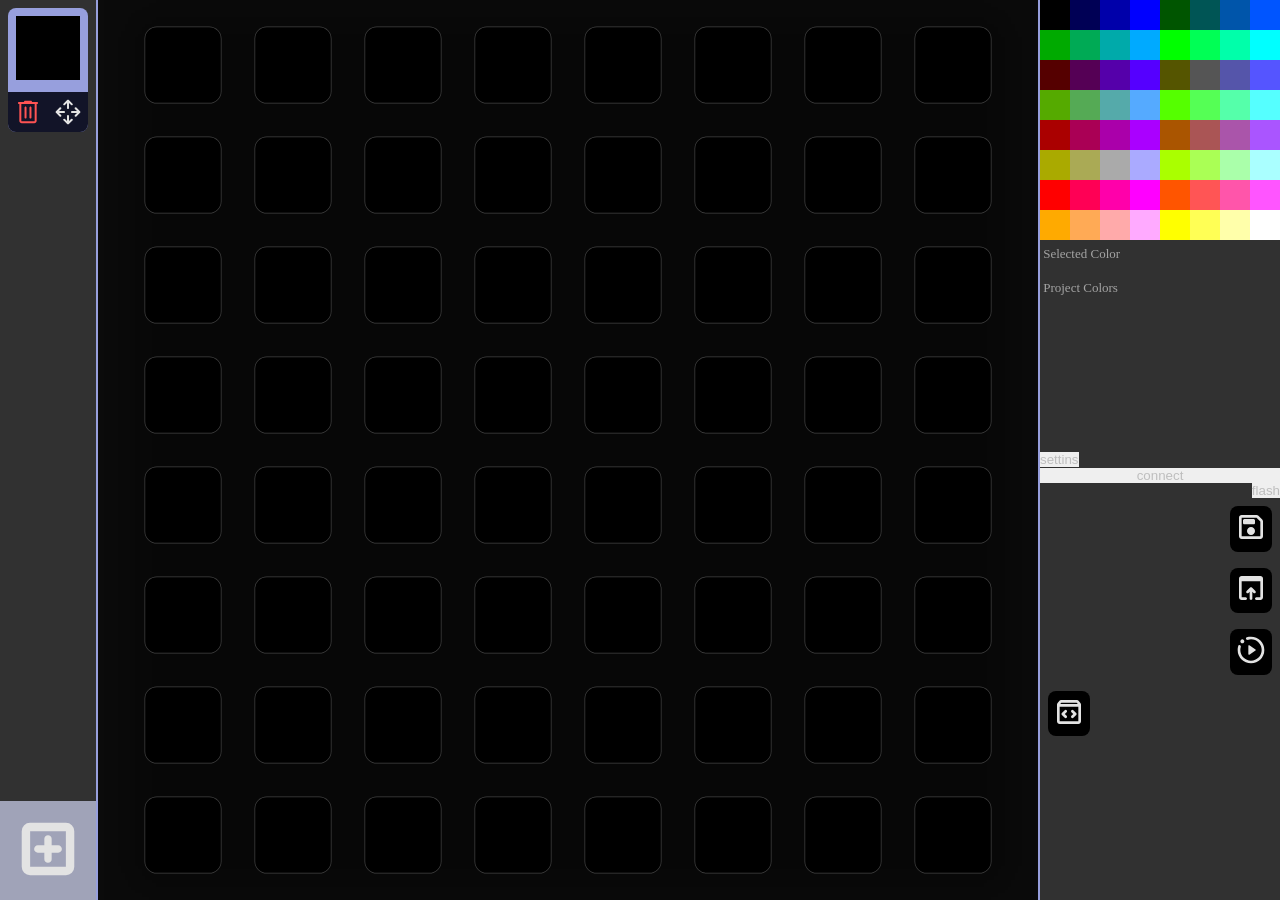
==== index.html @ c3b65a47 "6bit colors working !!!  (also divided arduino script in more than 1 file)" ====
<!DOCTYPE html>
<html lang="en">
<head>
    <meta charset="UTF-8">
    <meta name="viewport" content="width=device-width, initial-scale=1.0">
    <title>strawberry</title>
    <link rel="stylesheet" href="style.css">
    <link rel="stylesheet" href="frames.css">
    <link rel="stylesheet" href="leds.css">
    <link rel="stylesheet" href="dev.css">
    <link rel="stylesheet" href="controls.css">
    <link rel="stylesheet" href="settings.css">
    <link rel="stylesheet" href="error.css">
    <link rel="stylesheet" href="theme.css">
</head>
<body>
    <page>

        <framesPanel class="panel">
            <frames id="frames">
            </frames>
            <button id="addFrame">
                <img class="icon" src="icons/add.svg">
            </button>
        </framesPanel>

        <leds id="leds"></leds>

        <controls class="panel">
            <canvas id="picker"></canvas>
            <smallTitle>selected color</smallTitle>
            <div id="selectedColor"></div>
            <smallTitle>project colors</smallTitle>
            <div id="projectColorsContainer">
                <canvas id="projectColors"></canvas>
            </div>
            
            <button onclick="settings.toggle()">settins</button>
            <buttonGroup>
                <button onclick="serial.connect()" id="connectBtn">connect</button>
                <button id="flash">flash</button>
            </buttonGroup>
            <buttonGroup>
                <div class="iconContainer" data-name="save" onclick="project.export()"><img class="icon" src="icons/save.svg"></div>
                <div class="iconContainer" data-name="open" onclick="leds.import()"><img class="icon" src="icons/open.svg"></div>
                <div class="iconContainer" data-name="preview" onclick="project.preview(1, 0)"><img class="icon" src="icons/preview.svg"></div>
            </buttonGroup>
            <div id="devTools" data-name="dev tools" class="iconContainer">
                <img src="icons/dev.svg" class="icon">
                <div>
                    <div class="iconContainer" onclick="document.querySelector('payloadMonitor').classList.toggle('show')" data-name="payload monitor">
                        <img src="icons/payloadMonitor.svg" class="icon">
                    </div>
                    <div class="iconContainer" onclick="document.querySelector('hexMonitor').classList.toggle('show')" data-name="hex monitor">
                        <img src="icons/binary.svg" class="icon">
                    </div>
                </div>
            </div>
        </controls>

        <div id="addFramePopup">
            <smallTitle>duplicate</smallTitle>
            <grid>
                <div onclick="a = config.settings.slideFramePixelAmount; project.duplicateFrame(-1, -a, -a)"                        ><img src="icons/arrow-top-left.svg"></div>
                <div onclick="a = config.settings.slideFramePixelAmount; project.duplicateFrame(-1,  0, -a)" style="rotate: 180deg;"><img src="icons/arrow-down.svg"></div>
                <div onclick="a = config.settings.slideFramePixelAmount; project.duplicateFrame(-1,  a, -a)" style="rotate: 90deg;" ><img src="icons/arrow-top-left.svg"></div>
                <div onclick="a = config.settings.slideFramePixelAmount; project.duplicateFrame(-1, -a,  0)" style="rotate: 90deg;" ><img src="icons/arrow-down.svg"></div>
                <div onclick="a = config.settings.slideFramePixelAmount; project.duplicateFrame(-1,  0,  0)"                        ><img src="icons/duplicate.svg"></div>
                <div onclick="a = config.settings.slideFramePixelAmount; project.duplicateFrame(-1,  a,  0)" style="rotate: -90deg;"><img src="icons/arrow-down.svg"></div>
                <div onclick="a = config.settings.slideFramePixelAmount; project.duplicateFrame(-1, -a,  a)" style="rotate: -90deg;"><img src="icons/arrow-top-left.svg"></div>
                <div onclick="a = config.settings.slideFramePixelAmount; project.duplicateFrame(-1,  0,  a)"                        ><img src="icons/arrow-down.svg"></div>
                <div onclick="a = config.settings.slideFramePixelAmount; project.duplicateFrame(-1,  a,  a)" style="rotate: 180deg;"><img src="icons/arrow-top-left.svg"></div>
            </grid>
            <smallTitle>movement</smallTitle>
            <input type="range" min="1" max="7" onchange="config.settings.slideFramePixelAmount = this.value" value="1">
            <smallTitle>empty</smallTitle>
            <div onclick="project.addFrame()"><img src="icons/new-empty.svg"></div>
        </div>

        <settings>

        </settings>
    </page>
    <hexMonitor class="window" style="top:100px;left:200px">
        <div class="window-handle">
            <div>
                <input type="text" placeholder="hex" id="hm-hex" onfocus="this.value = ''" oninput="document.getElementById('hm-int').value = parseInt(this.value, 16)">
                <input type="text" placeholder="int" id="hm-int" onfocus="this.value = ''" oninput="document.getElementById('hm-hex').value = parseInt(this.value).toString(16)">
            </div>
            <div>
                <button onclick="serial.clearHistory()">clear</button>
                <button onclick="serial.resetDevice()">reset device</button>
                <button onclick="serial.connect()">connect</button>
                <input type="text" id="inpt" placeholder="send to device">
                <button onclick="serial.send(document.getElementById('inpt').value, false);document.getElementById('inpt').value = ''">send</button>
            </div>
        </div>
        <div id="hexMonitor-content"></div>
    </hexMonitor>
    <payloadMonitor class="window" style="top: 100px; left: 100px;">
        <div class="window-handle">
            <select id="pm-operation" onchange="payloads.updatePMInputs(this.value)"></select>
            <input type="text" id="pm-args" placeholder="args"><br>
            <textarea id="pm-otherData" onmousemove="event.stopPropagation()"></textarea>
            <button onclick="payloads.runPMInputs()">run</button>
        </div>
        <div id="payloadMonitor-content"></div>
    </payloadMonitor>
    <errorPopup hidden>
        <text class="title">Error</text>
    </errorPopup>
    <script src="config.js"></script>
    <script src="scripts.js"></script>
    <script src="eventListeners.js"></script>
    <script src="animations.js"></script>
    <script src="leds.js"></script>
    <script src="settings.js"></script>
    <script src="serial.js"></script>
    <script src="payloads.js"></script>
</body>
</html>
---- style.css ----
* {
    margin: 0;
    padding: 0;
    border: none;
    outline: none;
    transition-behavior: allow-discrete;
    interpolate-size: allow-keywords;
    user-select: none;
    color: var(--txt);
}

body {
    width: 100%;
    height: 100vh;
    overflow: hidden;
    background-color: var(--page-bg);
}

page {
    position: fixed;
    inset: 0;
    display: flex;
    flex-direction: row;
    perspective: 2000px;
}




.icon {
    aspect-ratio: 1;
    width: var(--icon-size);
    height: var(--icon-size);
    user-select: none;
    -webkit-user-drag: none;
}
button:has(.icon) {
    background-color: transparent;
}

buttonGroup {
    display: flex;
    align-items: end;
    flex-direction: column;
}

.iconContainer {
    position: relative;
    background-color: var(--icon-container-bg);
    padding: .3rem;
    margin: .5rem;
    border-radius: .5rem;
}
.iconContainer::before {
    content: attr(data-name);
    position: absolute;
    text-wrap: nowrap;
    background-color: var(--icon-container-bg);
    opacity: 0;
    padding: .5rem;
    border-radius: .5rem;
    top: 50%;
    left: 0;
    translate: -100% -50%;
    transition: var(--transition-normal);
    pointer-events: none;
}
.iconContainer:hover::before {
    opacity: 1;
    translate: calc(-100% - .5rem) -50%;
}



.panel {
    height: 100%;
    outline: .15rem solid var(--clr);
    background-color: #4d4d4d95;
}



input[type='range'] {
    appearance: none;
    position: relative;
    height: var(--slider-height);
    background-color: var(--clr-bg);
    border-radius: var(--slider-height);
    width: calc(100% - var(--element-padding) - var(--element-padding));
    margin: var(--element-padding);
    &::-webkit-slider-thumb{opacity: 0;}

    &::after, &::before {
        content: attr(data-value);
        position: absolute;
        top: 0;
        left: var(--v);
        translate: calc(var(--v) * -1) 0;
        aspect-ratio: 1/1;
        height: var(--slider-height);
        display: flex;
        font-size: calc(var(--slider-height) * .6);
        justify-content: center;
        align-items: center;
        border-radius: 50%;
        scale: .7;
        transition: .1s;
        pointer-events: none;
        color: var(--bg1);
        background-color: var(--clr);
    }
    
    &::before {
        content: '';
    }
    
    &:hover::after, &:hover::before {
        scale: .8;
    }
    &:active::after {
        background-color: var(--clr-d);
        top: -120%;
        scale: 1.1;
        box-shadow: -0.1rem .2rem .5rem -0.1rem black;
    }
    &:active::before {
        scale: .5;
    }
}







smallTitle {
    font-size: small;
    text-align: start;
    padding: var(--element-padding);
    margin-top: var(--title-margin-small);
    text-transform: capitalize;
    color: var(--txt1);
}
smallTitle:first-child{
    margin-top: 0;
}
---- frames.css ----
framesPanel > *{
    box-sizing: border-box;
    width: var(--frames-width);
}

framesPanel {
    padding-bottom: var(--frames-width);
    position: fixed;
    z-index: 2;
}

#frames {
    overflow: scroll;
    display: inline-block;
    height: 100%;
}

.frame {
    width: calc(var(--frames-width) - 1rem);
    height: calc(var(--frames-width) - 1rem);
    margin: .5rem;
    border-radius: .5rem;
    overflow: hidden;
    transition: var(--transition-normal);
    
    canvas {
        aspect-ratio: 1/1;
        image-rendering: pixelated;
        padding: .5rem;
        width: calc(100% - 1rem);
    }
    button {
        background: var(--bg0);
        width: 50%;
        display: inline-flex;
        justify-content: center;
        align-items: center;
        aspect-ratio: 1/1;

        img {
            width: min(100%, var(--icon-size));
        }
    }
}
.frame:last-child{
    margin-bottom: calc(var(--frames-width) + 1rem);
}

.frame.selected {
    background-color: var(--clr);
    height: auto;
}






#addFrame {
    position: fixed;
    bottom: 0;
    left: 0;
    aspect-ratio: 1/1;
    background-color: var(--clr-d);
    padding: .5rem;
    transition: var(--transition-normal);

    img {
        width: 100%;
        height: 100%;
        scale: .8;
    }

    &:hover {
        background-color: var(--clr);
    }
}




#addFramePopup {
    display: inline-flex;
    background-color: var(--bg1);
    position: absolute;
    bottom: 50%;
    left: 50%;
    translate: -50% 50%;
    flex-direction: column;
    padding: var(--ui-view-border-padding);
    border-radius: var(--ui-view-border-padding);
    border: .15rem solid var(--clr);
    box-shadow: 0 .1rem 1.5rem black;
    will-change: contents;
    transition: opacity var(--transition-normal), scale var(--transition-normal);

    width: calc(var(--icon-size) * 3);

    pointer-events: none;
    opacity: 0;
    scale: .7;
    &.show {
        pointer-events: all;
        opacity: 1;
        scale: 1;
    }

    grid {
        display: grid;
        grid-template-columns: auto auto auto;
    }

    div {
        aspect-ratio: 1/1;
        width: var(--icon-size);
        position: relative;

        img {
            opacity: .8;
            scale: .8;
            transition: var(--transition-fast), filter 0s;
            width: 100%;
            height: 100%;
            position: absolute;
            top: 50%;
            left: 50%;
            translate: -50% -50%;
        }
    }
    div:hover img {
        opacity: 1;
        scale: .9;
    }
    grid:hover div:not(:hover) img {
        scale: .7;
        opacity: .6;
    }
    div:active img {
        opacity: .2;
    }



    &::before { /* bigger hitbox */
        background-color: var(--hitbox-bg);
        position: absolute;
        height: 100%;
        width: 100%;
        top: 50%;
        left: 50%;
        translate: -50% -50%;
        padding: var(--hitbox-size);
        content: '';
    }
}
---- leds.css ----
#leds {
    display: grid;
    height: min(var(--leds-max-w), var(--page-height));
    grid-template-columns: repeat(8, auto);
    aspect-ratio: 1/1;
    rotate: var(--leds-rotation);
    transition:
        var(--transition-settings),
        rotate var(--transition-ledsRotation);
    position: absolute;
    top: 50%;
    left: calc(calc(100% - var(--controls-width) - var(--frames-width)) / 2 + var(--frames-width));
    translate: -50% -50%;
    background-color: var(--page-bg);

    &.transitionColors led {
        transition: all var(--transition-settings);
    }
    &:not(.transitionColors) led {
        transition-delay: 0s !important;
    }
}
@property --leds-rotation {
  syntax: "<angle>";
  inherits: true;
  initial-value: 0deg;
}


#leds-light-bleed {
    position: absolute;
    top: 50%;
    left: 50%;
    translate: -50% -50%;
    width: 200%;
    pointer-events: none;
    z-index: -64;
    opacity: .3;
    transition: opacity var(--transition-normal);
    transition-delay: var(--transition-settings);
}


@property --translate-x {
    syntax: "<length-percentage>";
    inherits: true;
    initial-value: 0%;
}
@property --translate-y {
    syntax: "<length-percentage>";
    inherits: true;
    initial-value: 0%;
}
led {
    --translate-x: 0%;
    --translate-y: 0%;
    transition: all var(--transition-normal), background-color 0s;
    rotate: calc(var(--leds-rotation) * -1);
    scale: .7;
    border-radius: 16%;
    translate: var(--translate-x) var(--translate-y);
    border: .1rem solid #ffffff40;
}
#leds[funAnimation] > led {
    transition: all var(--transition-ledsRotation);
    animation: 
        topBottom 2s infinite,
        leftRight 2s infinite,
        rotate 2s infinite;
}

@keyframes shrink {
    0%, 100% {
        transform: scale(1);
    }
    50% {
        transform: scale(0.7);
    }
}

@keyframes topBottom {
    25% {
        --translate-y: -25%;
    }
    75% {
        --translate-y: 25%;
    }
}
@keyframes leftRight {
    25% {
        --translate-x: -25%;
    }
    50% {
        --translate-x: 25%;
    }
}
@keyframes rotate {
    25% {
        border-radius: 1rem;
        rotate: 0deg;
    }
    32% {
        rotate: 360deg;
        border-radius: 50%;
    }
    39% {
        border-radius: 1rem;
    }
    69% {
        rotate: 0deg;
    }
}

#leds[checkbox] {
    led {
        background-color: transparent !important;
    }
    led:nth-child(23),
    led:nth-child(26),
    led:nth-child(30),
    led:nth-child(35),
    led:nth-child(37),
    led:nth-child(44) {
        background-color: #14b72c !important;
        scale: 1;
        animation: none;
    }
}



#picker {
    width: 15rem;
    image-rendering: pixelated;
}
---- dev.css ----
.window {
    backdrop-filter: blur(2rem);
    resize: both;
    display: none;
}
.window.show {
    display: inline-block;
}




payloadMonitor {
    position: fixed;
    left: 0;
    top: 0;
    max-width: 30rem;
    min-width: 15rem;
    min-height: 5rem;
    max-height: 65%;
    background-color: #22222227;
    overflow: scroll;

    input, button {
        padding: .2rem .4rem;
        margin: .2rem .1rem;
    }
    >div:nth-child(1) {
        position: sticky;
        padding: .5rem;
        top: 0;
        backdrop-filter: blur(2rem);
    }
}

#hexMonitor-content {
    background-color: #000000;
    color: white;
    max-width: 40rem;
    message {
        display: grid;
        grid-template-columns: repeat(8, auto);
        
        byte {
            padding: .5rem 0;
            display: flex;
            align-items: center;
            justify-content: center;
            flex-direction: column;
        }

    }

    .sent {
        background-color: #7a6114;
    }
    .received {
        background-color: #108028;
    }
}



hexMonitor {
    position: fixed;
    left: 0;
    top: 0;
    max-width: 30rem;
    min-width: 15rem;
    min-height: 5rem;
    max-height: 65%;
    background-color: #22222227;
    overflow: scroll;

    input, button {
        padding: .2rem .4rem;
        margin: .2rem .1rem;
    }
    >div:nth-child(1) {
        position: sticky;
        padding: .5rem;
        top: 0;
        backdrop-filter: blur(2rem);
    }
}

#hexMonitor-content {
    background-color: #000000;
    color: white;
    max-width: 40rem;
    message {
        display: grid;
        grid-template-columns: repeat(8, auto);
        
        byte {
            padding: .5rem 0;
            display: flex;
            align-items: center;
            justify-content: center;
            flex-direction: column;
        }

    }

    .sent {
        background-color: #7a6114;
    }
    .received {
        background-color: #108028;
    }
}
---- controls.css ----
controls {
    width: var(--controls-width);
    position: fixed;
    right: 0;
}



#selectedColor {
    height: 1rem;
    width: 100%;
    
}


#connectBtn {
    width: 100%;
}

#devTools {
    display: inline-block;
    position: relative;

    > div {
        position: absolute;
        translate: .5rem -70%;
        top: 0;
        opacity: 0;
        transition: var(--transition-normal);
        height: 0;
        right: 0;
        overflow: hidden;
    }
    &:hover > div {
        opacity: 1;
        height: auto;
        translate: .5rem -100%;
        padding: 0 0 0 8rem;
    }
}
---- settings.css ----
settings {
    height: min(var(--leds-max-w), var(--page-height));
    aspect-ratio: 1/1;
    position: absolute;
    top: 50%;
    left: calc(calc(100% - var(--controls-width) - var(--frames-width)) / 2 + var(--frames-width));
    translate: -50% -50%;
    transition: var(--transition-settings);
    background-image: url(settingsTest.png);
    transition-delay: opacity calc(var(--transition-settings) / 2);

    pointer-events: none;
    mix-blend-mode: darken;
    opacity: 0;
}


page.showSettings {
    leds {
        left: 50% !important;
        background-color: #000;

        led {
            scale: 1;
            border-radius: 0;
            background-color: #fff !important;
        }

        #leds-light-bleed {
            opacity: 0;
            transition-delay: 0s;
        }
    }

    settings {
        left: 50%;
        opacity: 1;
        transition-delay: 0s;
    }


    framesPanel, controls {
        opacity: .1;
        /* z-index: -10; */
    }
}
---- error.css ----
errorPopup {
    position: fixed;
    top: 50%;
    left: 50%;
    translate: -50% -50%;
    background-color: #3e0909;
    padding: var(--ui-view-border-padding);
    animation:
        errorShow 1s ease,
        errorMove 1s ease-in-out infinite 1s;
}
errorPopup:hover {
    animation-play-state: paused;
}

@keyframes errorShow {
    0%, 100% {
        translate: -40% -50%;
    }
    50% {
        translate: -60% -50%;
    }
}


@keyframes errorMove {
    0%, 50%, 100% {
        translate: -50% -50%;
    }
    25% {
        translate: -70% -50%;
    }
    75% {
        translate: -30% -50%;
    }
    13% {
        translate: -60% -70%;
    }
    37% {
        translate: -60% -30%;
    }
    63% {
        translate: -40% -70%;
    }
    87% {
        translate: -40% -30%;
    }
}
---- theme.css ----
:root {
    --clr-base: oklch(0.72 0.09 277.96);

    --clr: oklch(from var(--clr-base) min(0.85, l) min(0.2, c) h);
    --bg0: oklch(from var(--clr) 0.20 min(0.04, c) h);
    --bg1: oklch(from var(--clr) 0.25 min(0.03, c) h);
    --txt: oklch(from var(--clr) 0.8 0 0);
    --txt1: oklch(from var(--txt) calc(l * 0.9) c h);
    --clr-d: oklch(from var(--clr) l calc(c / 3) h);
    --clr-bg: oklch(86.07% 0.0001 271.152 / 0.178);


    --page-bg: oklch(0.15 0 0);
    --hitbox-bg: #f4000000;

    --icon-container-bg: #000;

    --ui-view-border-padding: .6rem;
    --element-padding: .2rem;
    --icon-size: 2rem;
    --hitbox-size: 2rem;

    --frames-width: 6rem;
    --controls-width: 15rem;
    --page-height: 100vh;
    --leds-margin: 2rem;
    --leds-max-w: calc(100vw - var(--controls-width) - var(--frames-width) - 2*var(--leds-margin));

    --settings-border-radius: 1rem;

    --slider-height: 1.5rem;

    --title-margin-small: .6rem;
}
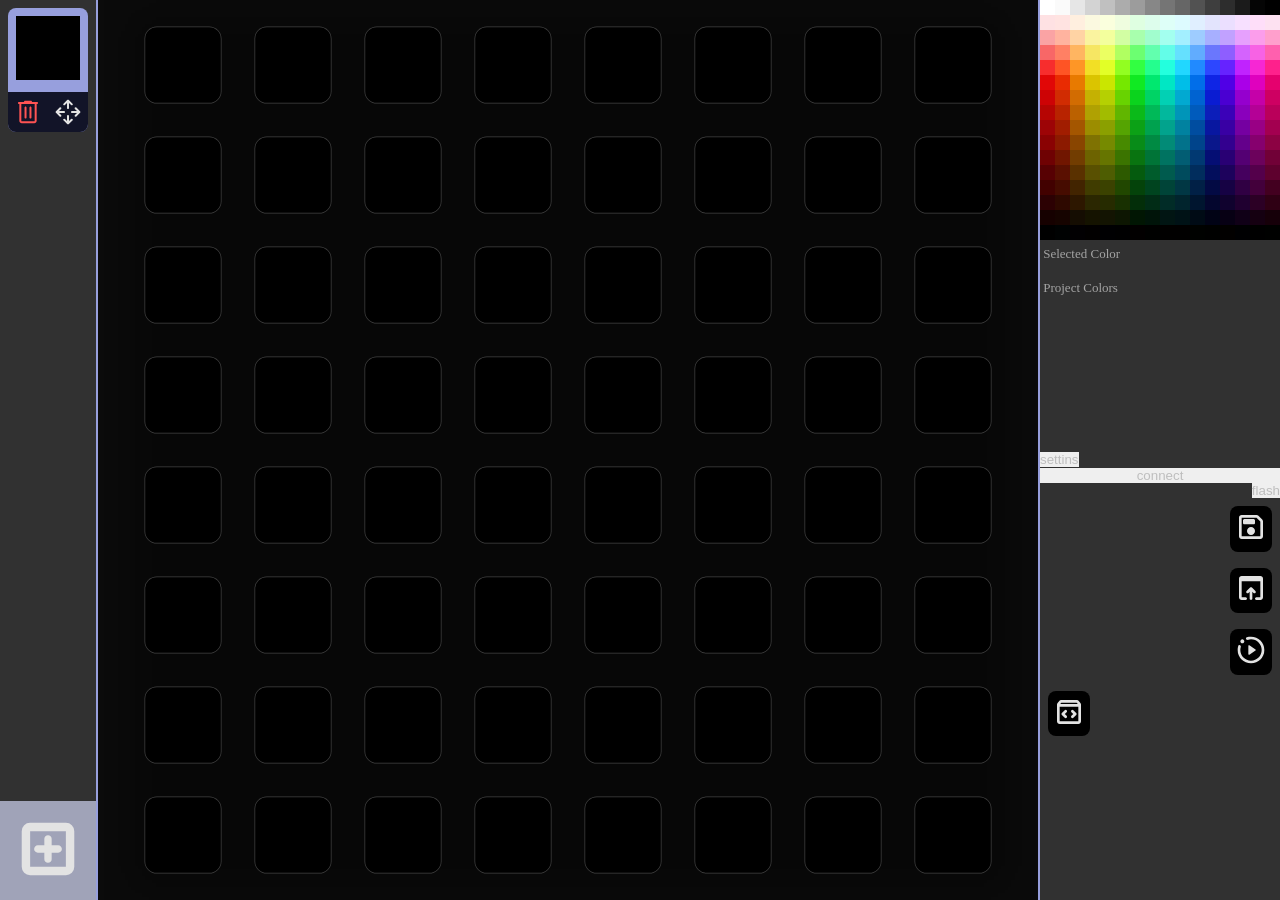
==== commit 604a3473: "8b colors aligned, brightness control and max power check :) <3" ====
--- a/index.html
+++ b/index.html
@@ -77,9 +77,59 @@
             <div onclick="project.addFrame()"><img src="icons/new-empty.svg"></div>
         </div>
 
-        <settings>
-
-        </settings>
+        <settingsContainer>
+            <settings>
+                <button onclick="settings.toggle()">exit</button>
+                <setting>
+                    <description>
+                        project start
+                    </description>
+                    <input id="setting-projectStart" type="number" min="2" max="5120" value="2">
+                </setting>
+                    <description>
+                        delay in between frames
+                    </description>
+                    <input id="setting-framesDelay" type="range" min="0" max="100" value="16">
+                </setting>
+                    <description>
+                        max brightness (could be lower depending on the power source)
+                    </description>
+                    <input id="setting-maxBrightness" type="range" min="0" max="250" value="10">
+                </setting>
+                <smallTitle>mode byte</smallTitle>
+                <setting>
+                    <description>
+                        play animation instead of water when booting
+                    </description>
+                    <input id="setting-defaultModeBooting" type="checkbox" >
+                </setting>
+                <setting>
+                    <description>
+                        auto brightness
+                    </description>
+                    <input id="setting-autoBrightness" type="checkbox" >
+                </setting>
+                <setting>
+                    <description>
+                        animation rotation
+                    </description>
+                    <input id="setting-animationRotation" type="range" min="-1" value="0" max="2">
+                </setting>
+                <setting>
+                    <description>
+                        use the button to switch between water and animation
+                    </description>
+                    <input id="setting-buttonSwitchMode" type="checkbox" >
+                </setting>
+                <smallTitle>website settings</smallTitle>
+                <setting>
+                    <description>
+                        background color
+                    </description>
+                    <input id="setting-buttonSwitchMode" type="checkbox" >
+                </setting>
+            </settings>
+        </settingsContainer>
     </page>
     <hexMonitor class="window" style="top:100px;left:200px">
         <div class="window-handle">
--- a/leds.css
+++ b/leds.css
@@ -16,10 +16,12 @@
     background-color: var(--page-bg);
 
     &.transitionColors led {
-        transition: all var(--transition-settings);
+        transition:
+            all calc(var(--transition-settings)) var(--delay),
+            background-color calc(var(--transition-settings)) var(--delay);
     }
     &:not(.transitionColors) led {
-        transition-delay: 0s !important;
+        transition-delay: var(--delay), 0s !important;
     }
 }
 @property --leds-rotation {
@@ -56,12 +58,14 @@
 led {
     --translate-x: 0%;
     --translate-y: 0%;
-    transition: all var(--transition-normal), background-color 0s;
+    --delay: 0s;
+    transition: all var(--transition-normal) var(--delay), background-color 0s 0s;
     rotate: calc(var(--leds-rotation) * -1);
     scale: .7;
     border-radius: 16%;
     translate: var(--translate-x) var(--translate-y);
     border: .1rem solid #ffffff40;
+    outline: 1px solid transparent;
 }
 #leds[funAnimation] > led {
     transition: all var(--transition-ledsRotation);
--- a/settings.css
+++ b/settings.css
@@ -1,17 +1,18 @@
-settings {
+settingsContainer {
     height: min(var(--leds-max-w), var(--page-height));
     aspect-ratio: 1/1;
     position: absolute;
     top: 50%;
     left: calc(calc(100% - var(--controls-width) - var(--frames-width)) / 2 + var(--frames-width));
     translate: -50% -50%;
-    transition: var(--transition-settings);
-    background-image: url(settingsTest.png);
-    transition-delay: opacity calc(var(--transition-settings) / 2);
+    transition: all var(--transition-settings), opacity calc(var(--transition-settings) * 0.5);
+    transition-delay: 0s, calc(var(--transition-settings) * 0.5);
 
     pointer-events: none;
     mix-blend-mode: darken;
     opacity: 0;
+    border-radius: var(--settings-border-radius);
+    outline: var(--settings-border-radius) solid var(--page-bg);
 }
 
 
@@ -19,11 +20,15 @@
     leds {
         left: 50% !important;
         background-color: #000;
+        width: var(--settings-width);
+        height: var(--settings-height) !important;
+        border-radius: var(--settings-border-radius);
 
         led {
             scale: 1;
             border-radius: 0;
             background-color: #fff !important;
+            outline: 1px solid #fff;
         }
 
         #leds-light-bleed {
@@ -32,10 +37,13 @@
         }
     }
 
-    settings {
+    settingsContainer {
         left: 50%;
         opacity: 1;
-        transition-delay: 0s;
+        pointer-events: all;
+        transition-delay: 0s, 0s;
+        width: var(--settings-width);
+        height: var(--settings-height);
     }
 
 
@@ -43,4 +51,19 @@
         opacity: .1;
         /* z-index: -10; */
     }
+}
+
+
+
+
+
+settingscontainer {
+    background-color: var(--bg1);
+    padding: 2rem;
+    box-sizing: border-box;
+}
+settings {
+    background-color: red;
+    display: flex;
+    flex-direction: column;
 }
--- a/theme.css
+++ b/theme.css
@@ -26,7 +26,9 @@
     --leds-margin: 2rem;
     --leds-max-w: calc(100vw - var(--controls-width) - var(--frames-width) - 2*var(--leds-margin));
 
-    --settings-border-radius: 1rem;
+    --settings-border-radius: 2.5rem;
+    --settings-width: 40vw;
+    --settings-height: 40vw;
 
     --slider-height: 1.5rem;
 
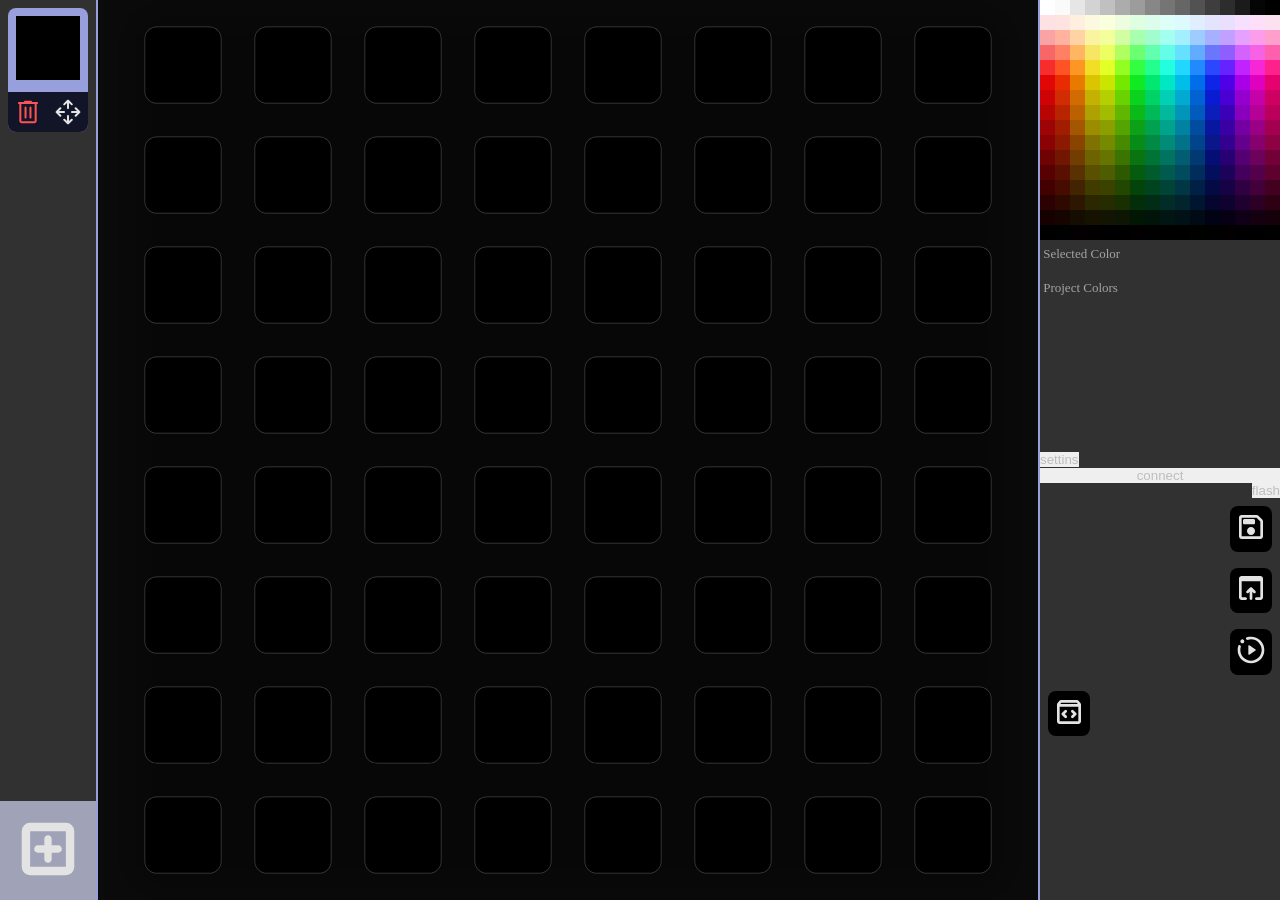
==== commit a1be1987: "flashing progress bar and code improvements" ====
--- a/index.html
+++ b/index.html
@@ -38,7 +38,7 @@
             <button onclick="settings.toggle()">settins</button>
             <buttonGroup>
                 <button onclick="serial.connect()" id="connectBtn">connect</button>
-                <button id="flash">flash</button>
+                <button id="flash" onclick="project.flash()">flash</button>
             </buttonGroup>
             <buttonGroup>
                 <div class="iconContainer" data-name="save" onclick="project.export()"><img class="icon" src="icons/save.svg"></div>
@@ -89,37 +89,37 @@
                     <description>
                         delay in between frames
                     </description>
-                    <input id="setting-framesDelay" type="range" min="0" max="100" value="16">
+                    <input id="setting-framesDelay" type="range" min="0" max="100" value="16" onchange="project.settings.frameDelay = parseInt(this.value)">
                 </setting>
                     <description>
                         max brightness (could be lower depending on the power source)
                     </description>
-                    <input id="setting-maxBrightness" type="range" min="0" max="250" value="10">
+                    <input id="setting-maxBrightness" type="range" min="0" max="250" value="10" onchange="project.settings.brightness = parseInt(this.value)">
                 </setting>
                 <smallTitle>mode byte</smallTitle>
                 <setting>
                     <description>
                         play animation instead of water when booting
                     </description>
-                    <input id="setting-defaultModeBooting" type="checkbox" >
+                    <input id="setting-defaultModeBooting" type="checkbox" onchange="project.settings.playAnimationOnBoot = this.checked">
                 </setting>
                 <setting>
                     <description>
                         auto brightness
                     </description>
-                    <input id="setting-autoBrightness" type="checkbox" >
+                    <input id="setting-autoBrightness" type="checkbox" onchange="project.settings.autoBrightness = this.checked">
                 </setting>
                 <setting>
                     <description>
                         animation rotation
                     </description>
-                    <input id="setting-animationRotation" type="range" min="-1" value="0" max="2">
+                    <input id="setting-animationRotation" type="range" min="-1" value="0" max="2" onchange="project.settings.animationRotation = parseInt(this.value)">
                 </setting>
                 <setting>
                     <description>
                         use the button to switch between water and animation
                     </description>
-                    <input id="setting-buttonSwitchMode" type="checkbox" >
+                    <input id="setting-buttonSwitchMode" type="checkbox" onchange="project.settings.buttonSwitchMode = this.checked">
                 </setting>
                 <smallTitle>website settings</smallTitle>
                 <setting>
@@ -131,6 +131,17 @@
             </settings>
         </settingsContainer>
     </page>
+
+
+    <flashingStatus>
+        <progress id="flashingStatus-progressBar"></progress>
+        <div>
+            <status id="flashingStatus-status"></status>
+            <count id="flashingStatus-count"></count>
+        </div>
+    </flashingStatus>
+
+
     <hexMonitor class="window" style="top:100px;left:200px">
         <div class="window-handle">
             <div>
@@ -140,6 +151,7 @@
             <div>
                 <button onclick="serial.clearHistory()">clear</button>
                 <button onclick="serial.resetDevice()">reset device</button>
+                <button onclick="serial.sendToDownloadMode()">dwl mode</button>
                 <button onclick="serial.connect()">connect</button>
                 <input type="text" id="inpt" placeholder="send to device">
                 <button onclick="serial.send(document.getElementById('inpt').value, false);document.getElementById('inpt').value = ''">send</button>
@@ -153,6 +165,7 @@
             <input type="text" id="pm-args" placeholder="args"><br>
             <textarea id="pm-otherData" onmousemove="event.stopPropagation()"></textarea>
             <button onclick="payloads.runPMInputs()">run</button>
+            <button onclick="payloads.updatePMHistory()">update history</button>
         </div>
         <div id="payloadMonitor-content"></div>
     </payloadMonitor>
--- a/style.css
+++ b/style.css
@@ -17,12 +17,18 @@
     background-color: var(--page-bg);
 }
 
+body.flashing {
+    --page-height: calc(100vh - var(--flashing-status-height))
+}
 page {
     position: fixed;
-    inset: 0;
     display: flex;
     flex-direction: row;
-    perspective: 2000px;
+    top: 0;
+    left: 0;
+    right: 0;
+    transition: height var(--transition-normal);
+    height: var(--page-height);
 }
 
 
--- a/frames.css
+++ b/frames.css
@@ -7,7 +7,16 @@
     padding-bottom: var(--frames-width);
     position: fixed;
     z-index: 2;
+    transition: var(--transition-normal);
 }
+
+
+body.flashing framesPanel, page.showSettings framesPanel {
+    translate: -100% 0;
+    opacity: 0;
+}
+
+
 
 #frames {
     overflow: scroll;
--- a/leds.css
+++ b/leds.css
@@ -1,11 +1,8 @@
-
-
 #leds {
     display: grid;
     height: min(var(--leds-max-w), var(--page-height));
     grid-template-columns: repeat(8, auto);
     aspect-ratio: 1/1;
-    rotate: var(--leds-rotation);
     transition:
         var(--transition-settings),
         rotate var(--transition-ledsRotation);
@@ -24,11 +21,17 @@
         transition-delay: var(--delay), 0s !important;
     }
 }
-@property --leds-rotation {
-  syntax: "<angle>";
-  inherits: true;
-  initial-value: 0deg;
+
+body.flashing #leds {
+    left: 50%;
+    pointer-events: none;
+
+    #leds-light-bleed {
+        opacity: 0;
+    }
 }
+
+
 
 
 #leds-light-bleed {
@@ -60,14 +63,13 @@
     --translate-y: 0%;
     --delay: 0s;
     transition: all var(--transition-normal) var(--delay), background-color 0s 0s;
-    rotate: calc(var(--leds-rotation) * -1);
     scale: .7;
     border-radius: 16%;
     translate: var(--translate-x) var(--translate-y);
     border: .1rem solid #ffffff40;
     outline: 1px solid transparent;
 }
-#leds[funAnimation] > led {
+body.flashing #leds > led {
     transition: all var(--transition-ledsRotation);
     animation: 
         topBottom 2s infinite,
@@ -139,3 +141,23 @@
     width: 15rem;
     image-rendering: pixelated;
 }
+
+
+flashingStatus {
+    width: 100%;
+    height: var(--flashing-status-height);
+    top: var(--page-height);
+    position: fixed;
+    transition: top var(--transition-normal);
+
+    display: flex;
+    flex-direction: column-reverse;
+
+    & > * {
+        width: 100%;
+    }
+    div {
+        display: flex;
+        justify-content: space-between;
+    }
+}
--- a/controls.css
+++ b/controls.css
@@ -2,8 +2,13 @@
     width: var(--controls-width);
     position: fixed;
     right: 0;
+    transition: var(--transition-normal);
 }
 
+body.flashing controls, page.showSettings controls {
+    translate: 100% 0;
+    opacity: 0;
+}
 
 
 #selectedColor {
--- a/settings.css
+++ b/settings.css
@@ -46,11 +46,6 @@
         height: var(--settings-height);
     }
 
-
-    framesPanel, controls {
-        opacity: .1;
-        /* z-index: -10; */
-    }
 }
 
 
--- a/theme.css
+++ b/theme.css
@@ -26,6 +26,8 @@
     --leds-margin: 2rem;
     --leds-max-w: calc(100vw - var(--controls-width) - var(--frames-width) - 2*var(--leds-margin));
 
+    --flashing-status-height: 3rem;
+
     --settings-border-radius: 2.5rem;
     --settings-width: 40vw;
     --settings-height: 40vw;
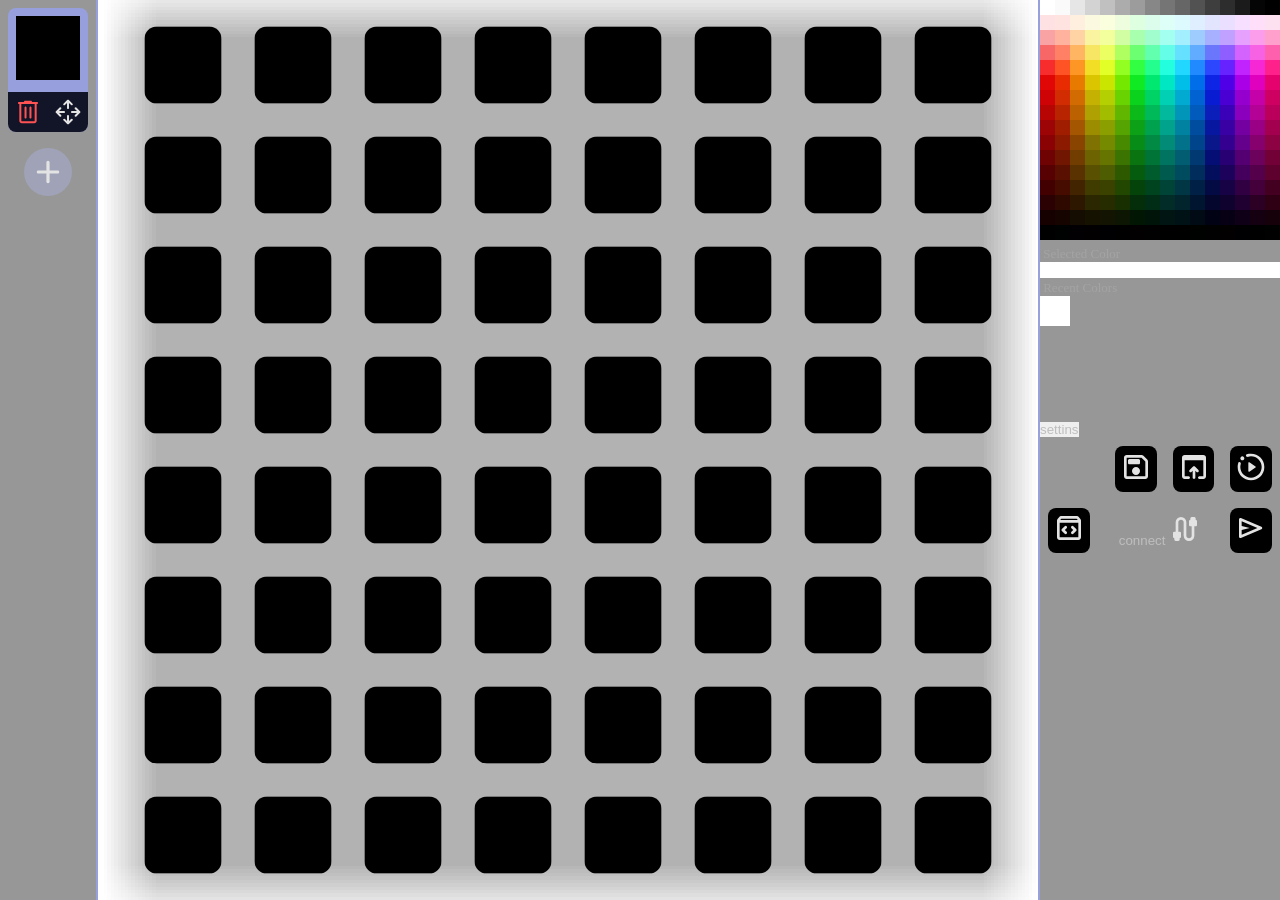
==== commit b00c9038: "added recents colors" ====
--- a/index.html
+++ b/index.html
@@ -30,32 +30,34 @@
             <canvas id="picker"></canvas>
             <smallTitle>selected color</smallTitle>
             <div id="selectedColor"></div>
-            <smallTitle>project colors</smallTitle>
-            <div id="projectColorsContainer">
-                <canvas id="projectColors"></canvas>
+            <smallTitle>recent colors</smallTitle>
+            <div id="recentColorsContainer">
+                <canvas id="recentColors"></canvas>
             </div>
             
             <button onclick="settings.toggle()">settins</button>
-            <buttonGroup>
-                <button onclick="serial.connect()" id="connectBtn">connect</button>
-                <button id="flash" onclick="project.flash()">flash</button>
-            </buttonGroup>
             <buttonGroup>
                 <div class="iconContainer" data-name="save" onclick="project.export()"><img class="icon" src="icons/save.svg"></div>
                 <div class="iconContainer" data-name="open" onclick="leds.import()"><img class="icon" src="icons/open.svg"></div>
                 <div class="iconContainer" data-name="preview" onclick="project.preview(1, 0)"><img class="icon" src="icons/preview.svg"></div>
             </buttonGroup>
-            <div id="devTools" data-name="dev tools" class="iconContainer">
-                <img src="icons/dev.svg" class="icon">
-                <div>
-                    <div class="iconContainer" onclick="document.querySelector('payloadMonitor').classList.toggle('show')" data-name="payload monitor">
-                        <img src="icons/payloadMonitor.svg" class="icon">
-                    </div>
-                    <div class="iconContainer" onclick="document.querySelector('hexMonitor').classList.toggle('show')" data-name="hex monitor">
-                        <img src="icons/binary.svg" class="icon">
+
+            <buttonGroup>
+                <div id="devTools" data-name="dev tools" class="iconContainer">
+                    <img src="icons/dev.svg" class="icon">
+                    <div>
+                        <div class="iconContainer" onclick="document.querySelector('payloadMonitor').classList.toggle('show')" data-name="payload monitor">
+                            <img src="icons/payloadMonitor.svg" class="icon">
+                        </div>
+                        <div class="iconContainer" onclick="document.querySelector('hexMonitor').classList.toggle('show')" data-name="hex monitor">
+                            <img src="icons/binary.svg" class="icon">
+                        </div>
                     </div>
                 </div>
-            </div>
+
+                <button onclick="serial.connect()" id="connectBtn">connect <img class="icon" src="icons/cable.svg"></button>
+                <div class="iconContainer" data-name="flash" id="flash" onclick="project.flash()"><img class="icon" src="icons/flash.svg"></div>
+            </buttonGroup>
         </controls>
 
         <div id="addFramePopup">
--- a/style.css
+++ b/style.css
@@ -8,6 +8,8 @@
     interpolate-size: allow-keywords;
     user-select: none;
     color: var(--txt);
+    user-drag: none;
+    -webkit-user-drag: none;
 }
 
 body {
@@ -47,8 +49,9 @@
 
 buttonGroup {
     display: flex;
-    align-items: end;
-    flex-direction: column;
+    align-items: center;
+    justify-content: end;
+    flex-direction: row;
 }
 
 .iconContainer {
--- a/frames.css
+++ b/frames.css
@@ -4,10 +4,11 @@
 }
 
 framesPanel {
-    padding-bottom: var(--frames-width);
     position: fixed;
     z-index: 2;
     transition: var(--transition-normal);
+    overflow: scroll;
+    height: 100%;
 }
 
 
@@ -17,12 +18,6 @@
 }
 
 
-
-#frames {
-    overflow: scroll;
-    display: inline-block;
-    height: 100%;
-}
 
 .frame {
     width: calc(var(--frames-width) - 1rem);
@@ -50,9 +45,9 @@
             width: min(100%, var(--icon-size));
         }
     }
-}
-.frame:last-child{
-    margin-bottom: calc(var(--frames-width) + 1rem);
+    &.moving {
+        transition: translate 0s;
+    }
 }
 
 .frame.selected {
@@ -66,13 +61,15 @@
 
 
 #addFrame {
-    position: fixed;
-    bottom: 0;
-    left: 0;
+    width: calc(var(--frames-width) / 2);
     aspect-ratio: 1/1;
     background-color: var(--clr-d);
-    padding: .5rem;
     transition: var(--transition-normal);
+    margin: 1rem auto;
+    border-radius: 50%;
+    display: flex;
+    justify-content: center;
+    align-items: center;
 
     img {
         width: 100%;
--- a/leds.css
+++ b/leds.css
@@ -66,7 +66,7 @@
     scale: .7;
     border-radius: 16%;
     translate: var(--translate-x) var(--translate-y);
-    border: .1rem solid #ffffff40;
+    border: .1rem solid light-dark(#0004, #ffffff40);
     outline: 1px solid transparent;
 }
 body.flashing #leds > led {
@@ -137,7 +137,7 @@
 
 
 
-#picker {
+#picker, #recentColors {
     width: 15rem;
     image-rendering: pixelated;
 }
--- a/theme.css
+++ b/theme.css
@@ -1,4 +1,5 @@
 :root {
+    color-scheme: light dark;
     --clr-base: oklch(0.72 0.09 277.96);
 
     --clr: oklch(from var(--clr-base) min(0.85, l) min(0.2, c) h);
@@ -10,7 +11,7 @@
     --clr-bg: oklch(86.07% 0.0001 271.152 / 0.178);
 
 
-    --page-bg: oklch(0.15 0 0);
+    --page-bg: light-dark(oklch(0.15 0 0) oklch(95.213% 0.00011 271.152));
     --hitbox-bg: #f4000000;
 
     --icon-container-bg: #000;
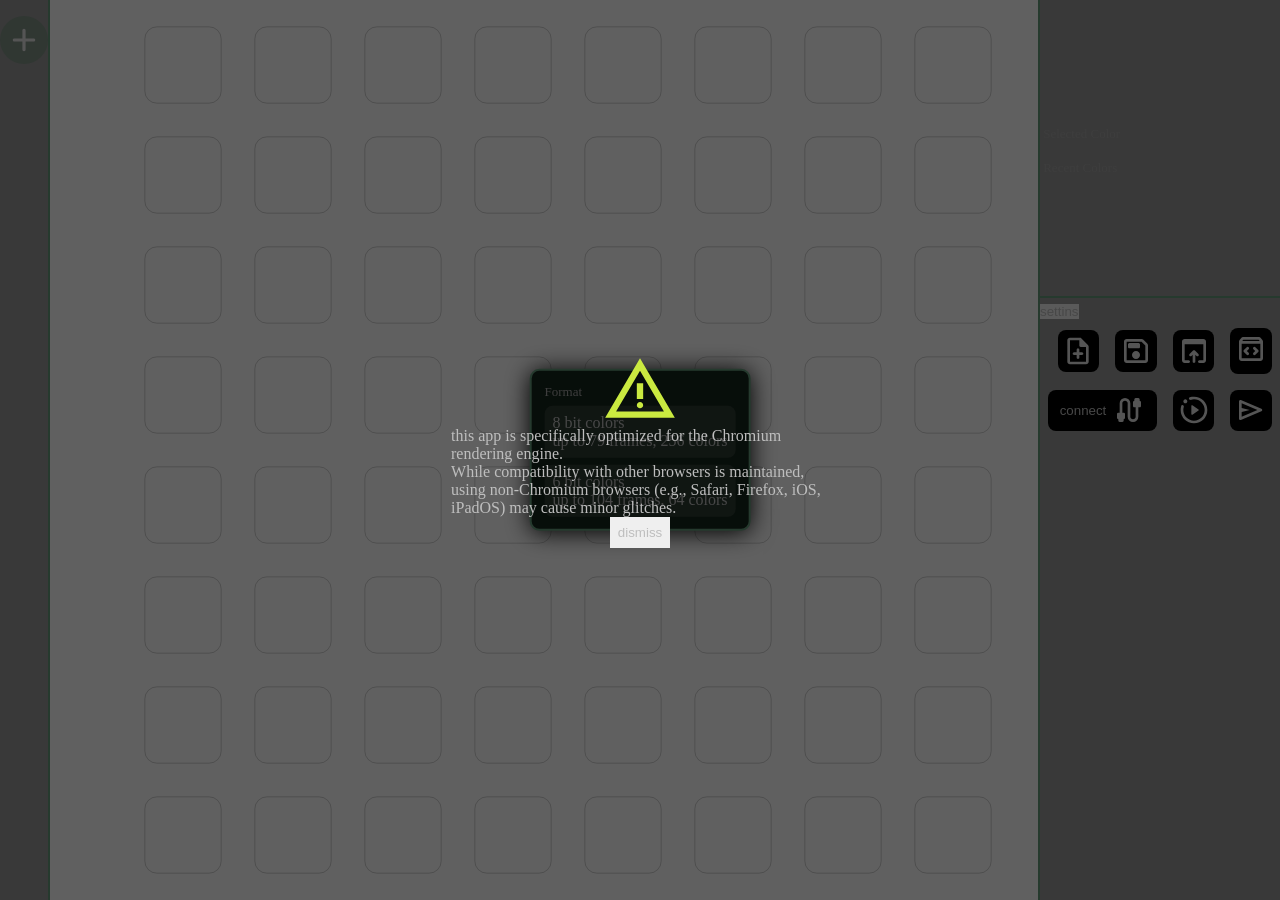
==== commit 899cd88d: "first public version !!! (dont use it please)" ====
--- a/index.html
+++ b/index.html
@@ -10,6 +10,7 @@
     <link rel="stylesheet" href="dev.css">
     <link rel="stylesheet" href="controls.css">
     <link rel="stylesheet" href="settings.css">
+    <link rel="stylesheet" href="warning.css">
     <link rel="stylesheet" href="error.css">
     <link rel="stylesheet" href="theme.css">
 </head>
@@ -37,13 +38,11 @@
             
             <button onclick="settings.toggle()">settins</button>
             <buttonGroup>
+                <div class="iconContainer" data-name="new" onclick="document.getElementById('newProjectPopup').classList.add('show')"><img class="icon" src="icons/new-project.svg"></div>
                 <div class="iconContainer" data-name="save" onclick="project.export()"><img class="icon" src="icons/save.svg"></div>
                 <div class="iconContainer" data-name="open" onclick="leds.import()"><img class="icon" src="icons/open.svg"></div>
-                <div class="iconContainer" data-name="preview" onclick="project.preview(1, 0)"><img class="icon" src="icons/preview.svg"></div>
-            </buttonGroup>
-
-            <buttonGroup>
-                <div id="devTools" data-name="dev tools" class="iconContainer">
+
+                <div id="devTools" data-name="dev tools" class="iconContainer needsSerial">
                     <img src="icons/dev.svg" class="icon">
                     <div>
                         <div class="iconContainer" onclick="document.querySelector('payloadMonitor').classList.toggle('show')" data-name="payload monitor">
@@ -54,9 +53,12 @@
                         </div>
                     </div>
                 </div>
-
-                <button onclick="serial.connect()" id="connectBtn">connect <img class="icon" src="icons/cable.svg"></button>
-                <div class="iconContainer" data-name="flash" id="flash" onclick="project.flash()"><img class="icon" src="icons/flash.svg"></div>
+            </buttonGroup>
+
+            <buttonGroup>
+                <button class="needsSerial" onclick="serial.connect()" id="connectBtn"><span id="connectBtnText">connect</span> <img class="icon" src="icons/cable.svg"></button>
+                <div class="iconContainer needsSerial" data-name="preview" onclick="project.preview(1, 0)"><img class="icon" src="icons/preview.svg"></div>
+                <div class="iconContainer needsSerial" data-name="flash" id="flash" onclick="project.flash()"><img class="icon" src="icons/flash.svg"></div>
             </buttonGroup>
         </controls>
 
@@ -79,6 +81,18 @@
             <div onclick="project.addFrame()"><img src="icons/new-empty.svg"></div>
         </div>
 
+        <div id="newProjectPopup" class="show">
+            <smallTitle>format</smallTitle>
+            <div onclick="leds.newProject('8b')">
+                8 bit colors<br>
+                up to 79 frames, 256 colors
+            </div>
+            <div onclick="leds.newProject('6b')">
+                6 bit colors<br>
+                up to 104 frames, 64 colors
+            </div>
+        </div>
+
         <settingsContainer>
             <settings>
                 <button onclick="settings.toggle()">exit</button>
@@ -96,7 +110,7 @@
                     <description>
                         max brightness (could be lower depending on the power source)
                     </description>
-                    <input id="setting-maxBrightness" type="range" min="0" max="250" value="10" onchange="project.settings.brightness = parseInt(this.value)">
+                    <input id="setting-maxBrightness" type="range" min="0" max="250" value="40" onchange="project.settings.brightness = parseInt(this.value)">
                 </setting>
                 <smallTitle>mode byte</smallTitle>
                 <setting>
@@ -105,18 +119,18 @@
                     </description>
                     <input id="setting-defaultModeBooting" type="checkbox" onchange="project.settings.playAnimationOnBoot = this.checked">
                 </setting>
-                <setting>
+                <!-- <setting>
                     <description>
                         auto brightness
                     </description>
                     <input id="setting-autoBrightness" type="checkbox" onchange="project.settings.autoBrightness = this.checked">
-                </setting>
-                <setting>
+                </setting> -->
+                <!-- <setting>
                     <description>
                         animation rotation
                     </description>
                     <input id="setting-animationRotation" type="range" min="-1" value="0" max="2" onchange="project.settings.animationRotation = parseInt(this.value)">
-                </setting>
+                </setting> -->
                 <setting>
                     <description>
                         use the button to switch between water and animation
@@ -143,6 +157,21 @@
         </div>
     </flashingStatus>
 
+    <warning id="isChromiumWarn">
+        <img src="icons/warning.svg">
+        <text>
+            this app is specifically optimized for the Chromium rendering engine. <br> While compatibility with other browsers is maintained, using non-Chromium browsers (e.g., Safari, Firefox, iOS, iPadOS) may cause minor glitches.
+        </text>
+        <button onclick="document.getElementById('isChromiumWarn').classList.remove('show')">dismiss</button>
+    </warning>
+
+    <warning id="serialWarn">
+        <img src="icons/warning.svg">
+        <text>
+            your browser / device doesn't support the necessary apis to connect to usb devices
+        </text>
+        <button onclick="document.getElementById('serialWarn').classList.remove('show')">ok</button>
+    </warning>
 
     <hexMonitor class="window" style="top:100px;left:200px">
         <div class="window-handle">
--- a/style.css
+++ b/style.css
@@ -60,6 +60,10 @@
     padding: .3rem;
     margin: .5rem;
     border-radius: .5rem;
+    display: flex;
+    justify-content: center;
+    align-items: center;
+    aspect-ratio: 1/1;
 }
 .iconContainer::before {
     content: attr(data-name);
@@ -90,14 +94,84 @@
 
 
 
+
+#connectBtn {
+    background-color: var(--icon-container-bg);
+    padding: .3rem;
+    margin: .5rem;
+    border-radius: .5rem;
+    display: flex;
+    justify-content: space-evenly;
+    align-items: center;
+
+    &:disabled {
+        opacity: .5;
+        pointer-events: none;
+    }
+}
+
+
+
+
+
+#newProjectPopup {
+    position: fixed;
+    top: 50%;
+    left: 50%;
+    translate: -50% -50%;
+    display: flex;
+    flex-direction: column;
+    background-color: var(--bg1);
+    padding: var(--ui-view-border-padding);
+    border-radius: var(--ui-view-border-padding);
+    border: .15rem solid var(--clr);
+    box-shadow: 0 .1rem 1.5rem black;
+
+    transition: opacity var(--transition-normal), scale var(--transition-normal);
+
+    pointer-events: none;
+    opacity: 0;
+    scale: .7;
+    &.show {
+        pointer-events: all;
+        opacity: 1;
+        scale: 1;
+    }
+
+    div {
+        border-radius: .5rem;
+        background-color: #ffffff19;
+        margin: .2rem;
+        padding: .5rem;
+
+        &:hover {
+            background-color: var(--clr);
+        }
+    }
+
+}
+
+
+
+
+#recentColors {
+    border-bottom: .15rem solid var(--clr);
+}
+
+
+
+
 input[type='range'] {
-    appearance: none;
     position: relative;
     height: var(--slider-height);
     background-color: var(--clr-bg);
     border-radius: var(--slider-height);
     width: calc(100% - var(--element-padding) - var(--element-padding));
     margin: var(--element-padding);
+}
+
+body.isChromium input[type='range'] {
+    appearance: none;
     &::-webkit-slider-thumb{opacity: 0;}
 
     &::after, &::before {
--- a/leds.css
+++ b/leds.css
@@ -11,6 +11,7 @@
     left: calc(calc(100% - var(--controls-width) - var(--frames-width)) / 2 + var(--frames-width));
     translate: -50% -50%;
     background-color: var(--page-bg);
+    touch-action: none;
 
     &.transitionColors led {
         transition:
@@ -20,6 +21,9 @@
     &:not(.transitionColors) led {
         transition-delay: var(--delay), 0s !important;
     }
+}
+#leds * {
+    touch-action: none;
 }
 
 body.flashing #leds {
--- a/controls.css
+++ b/controls.css
@@ -3,6 +3,7 @@
     position: fixed;
     right: 0;
     transition: var(--transition-normal);
+    overflow-y: auto;
 }
 
 body.flashing controls, page.showSettings controls {
@@ -15,6 +16,12 @@
     height: 1rem;
     width: 100%;
     
+}
+
+
+body.noSerial .needsSerial {
+    pointer-events: none;
+    opacity: .5;
 }
 
 
--- a/warning.css
+++ b/warning.css
@@ -0,0 +1,36 @@
+warning {
+    position: fixed;
+    inset: 0;
+    background-color: #0000009f;
+    display: flex;
+    justify-content: center;
+    align-items: center;
+    flex-direction: column;
+    overflow-y: auto;
+
+    opacity: 0;
+    scale: .8;
+    pointer-events: none;
+    transition: var(--transition-normal);
+
+    img {
+        max-height: 4cm;
+        min-height: 2cm;
+    }
+
+    text {
+        max-width: 10cm;
+    }
+
+    button {
+        width: min-content;
+        padding: .5rem;
+    }
+
+    &.show {
+        opacity: 1;
+        scale: 1;
+        pointer-events: all;
+    }
+    
+}
--- a/theme.css
+++ b/theme.css
@@ -1,6 +1,6 @@
 :root {
     color-scheme: light dark;
-    --clr-base: oklch(0.72 0.09 277.96);
+    --clr-base: oklch(64.16% 0.07677 157.13);
 
     --clr: oklch(from var(--clr-base) min(0.85, l) min(0.2, c) h);
     --bg0: oklch(from var(--clr) 0.20 min(0.04, c) h);
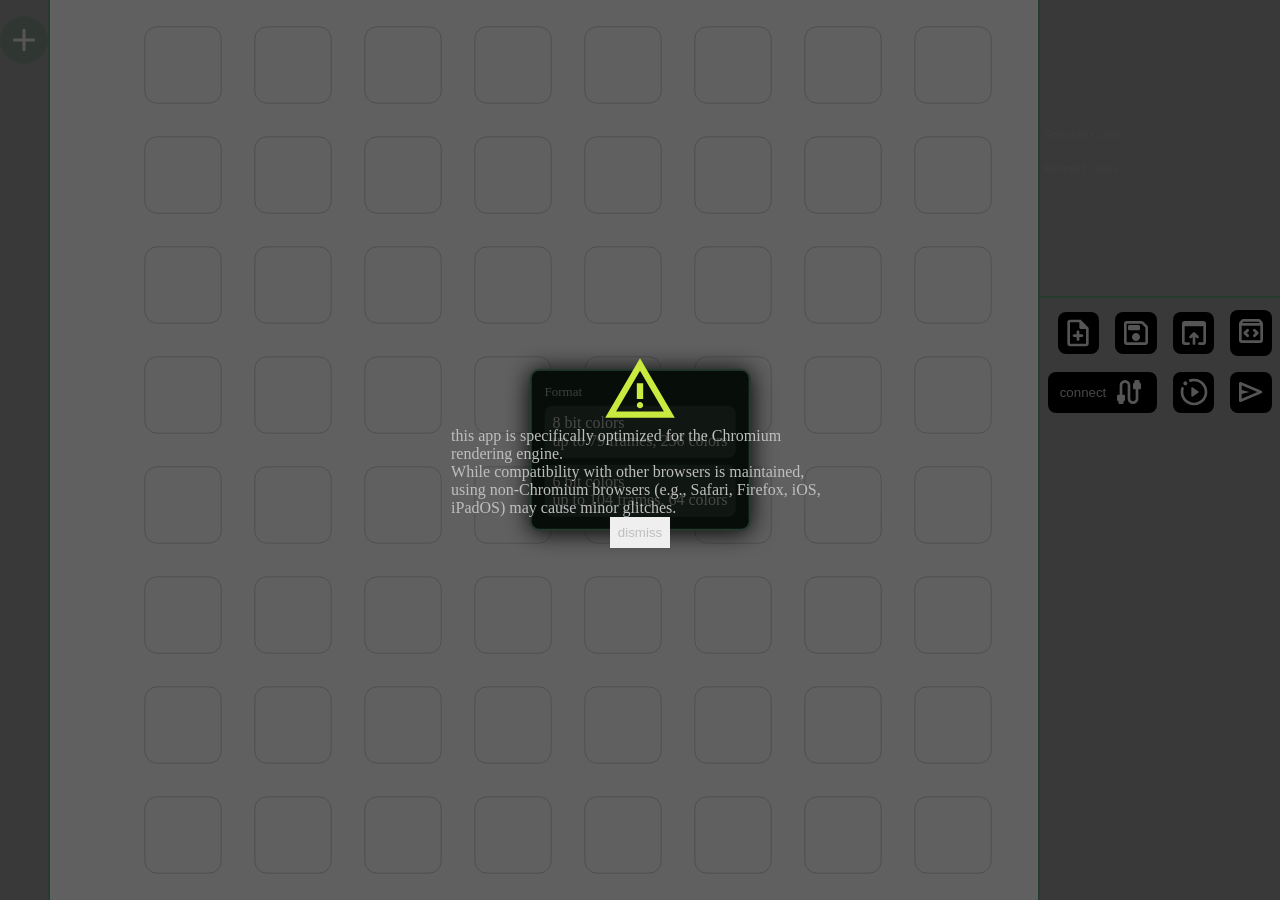
==== commit 1bee42f2: "uploaded to github" ====
--- a/index.html
+++ b/index.html
@@ -36,7 +36,7 @@
                 <canvas id="recentColors"></canvas>
             </div>
             
-            <button onclick="settings.toggle()">settins</button>
+            <!-- <button onclick="settings.toggle()">settins</button> -->
             <buttonGroup>
                 <div class="iconContainer" data-name="new" onclick="document.getElementById('newProjectPopup').classList.add('show')"><img class="icon" src="icons/new-project.svg"></div>
                 <div class="iconContainer" data-name="save" onclick="project.export()"><img class="icon" src="icons/save.svg"></div>
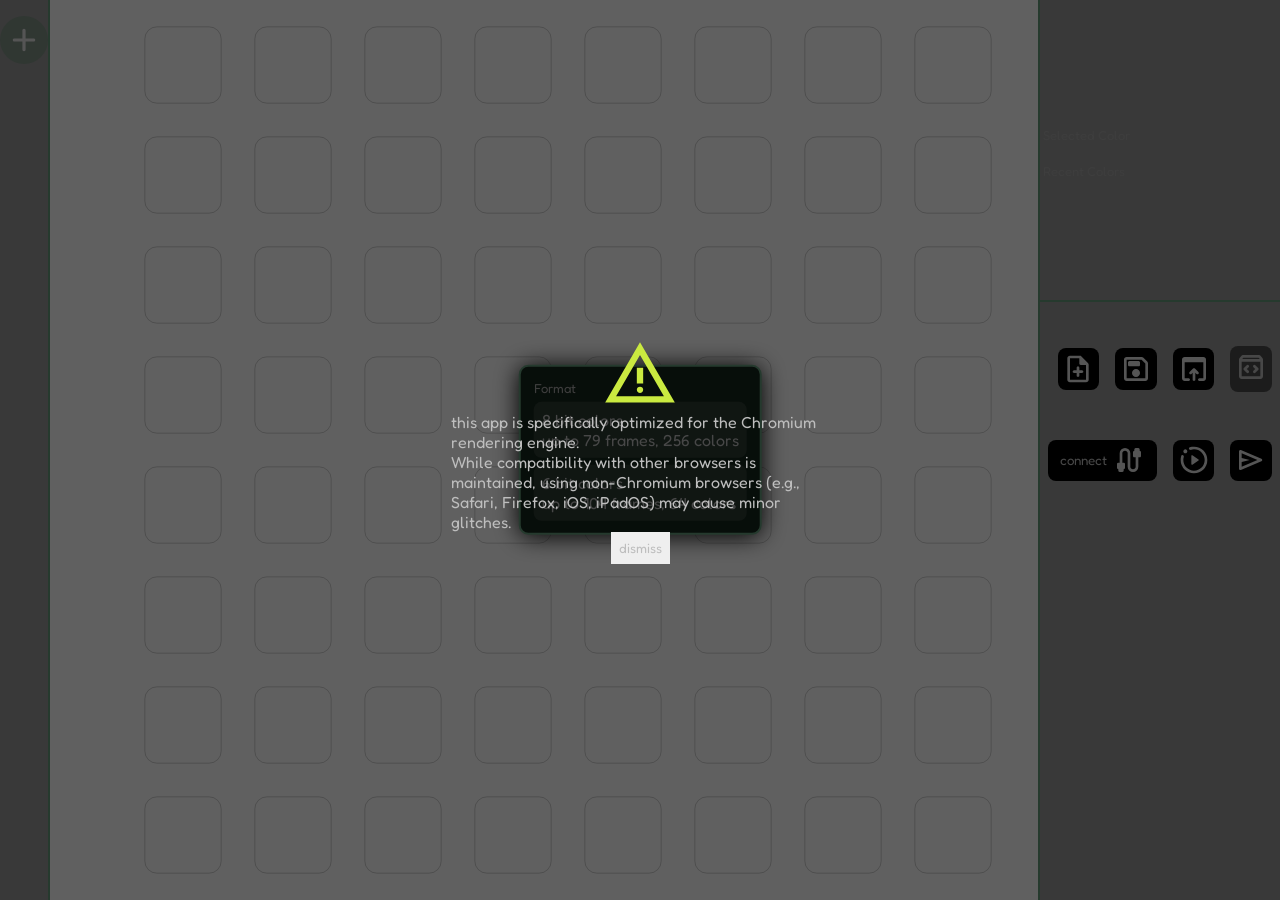
==== commit d2b80808: "polish" ====
--- a/index.html
+++ b/index.html
@@ -5,6 +5,7 @@
     <meta name="viewport" content="width=device-width, initial-scale=1.0">
     <title>strawberry</title>
     <link rel="stylesheet" href="style.css">
+    <link rel="stylesheet" href="font.css">
     <link rel="stylesheet" href="frames.css">
     <link rel="stylesheet" href="leds.css">
     <link rel="stylesheet" href="dev.css">
@@ -42,13 +43,13 @@
                 <div class="iconContainer" data-name="save" onclick="project.export()"><img class="icon" src="icons/save.svg"></div>
                 <div class="iconContainer" data-name="open" onclick="leds.import()"><img class="icon" src="icons/open.svg"></div>
 
-                <div id="devTools" data-name="dev tools" class="iconContainer needsSerial">
+                <div id="devTools" class="iconContainer needsSerial disabled">
                     <img src="icons/dev.svg" class="icon">
                     <div>
-                        <div class="iconContainer" onclick="document.querySelector('payloadMonitor').classList.toggle('show')" data-name="payload monitor">
+                        <div class="iconContainer" onclick="document.querySelector('payloadMonitor').classList.toggle('show')">
                             <img src="icons/payloadMonitor.svg" class="icon">
                         </div>
-                        <div class="iconContainer" onclick="document.querySelector('hexMonitor').classList.toggle('show')" data-name="hex monitor">
+                        <div class="iconContainer" onclick="document.querySelector('hexMonitor').classList.toggle('show')">
                             <img src="icons/binary.svg" class="icon">
                         </div>
                     </div>
--- a/style.css
+++ b/style.css
@@ -52,6 +52,7 @@
     align-items: center;
     justify-content: end;
     flex-direction: row;
+    margin-top: 2rem;
 }
 
 .iconContainer {
@@ -73,15 +74,16 @@
     opacity: 0;
     padding: .5rem;
     border-radius: .5rem;
-    top: 50%;
-    left: 0;
-    translate: -100% -50%;
+    top: 0%;
+    left: 50%;
+    translate: -50% -100%;
     transition: var(--transition-normal);
     pointer-events: none;
 }
 .iconContainer:hover::before {
     opacity: 1;
-    translate: calc(-100% - .5rem) -50%;
+    top: -0.5rem;
+    translate: -50% -100%;
 }
 
 
--- a/font.css
+++ b/font.css
@@ -0,0 +1,8 @@
+@font-face {
+    font-family: 'fredoka';
+    src: url('font/Fredoka/Fredoka-VariableFont_wdth\,wght.ttf');
+}
+
+* {
+    font-family: 'fredoka';
+}
--- a/controls.css
+++ b/controls.css
@@ -19,7 +19,7 @@
 }
 
 
-body.noSerial .needsSerial {
+body.noSerial .needsSerial, .disabled {
     pointer-events: none;
     opacity: .5;
 }
